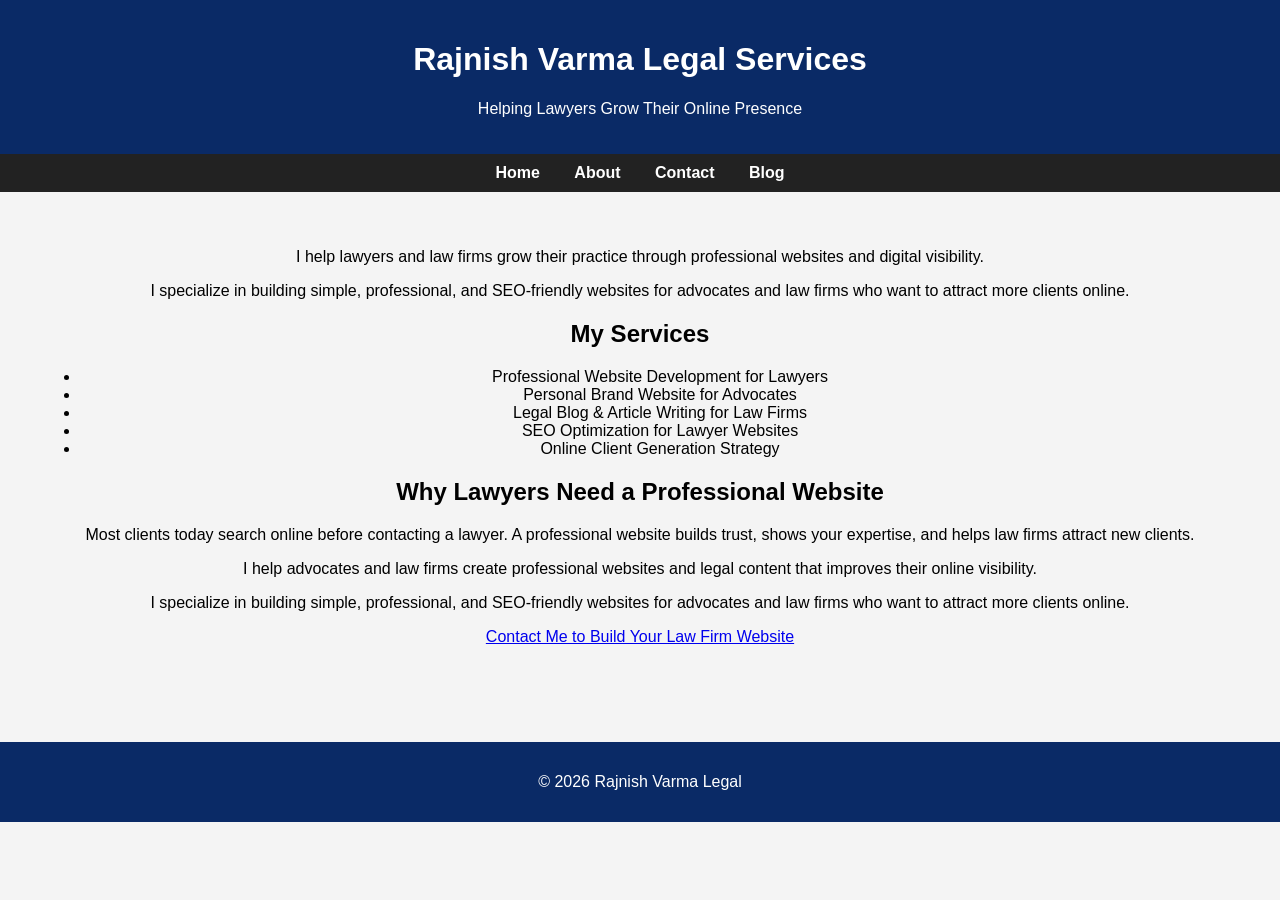
==== index.html @ 030a2925 "Add files via upload upload website files" ====
<!DOCTYPE html>
<html>

<head>
<title>Rajnish Varma Legal Services</title>
<link rel="stylesheet" href="style.css">
</head>

<body>

<header>
<h1>Rajnish Varma Legal Services</h1>
<p>Helping Lawyers Grow Their Online Presence</p>
</header>

<nav>
<a href="index.html">Home</a>
<a href="about.html">About</a>
<a href="contact.html">Contact</a>
<a href="blog.html">Blog</a>
</nav>

<div class="container">
<p>
I help lawyers and law firms grow their practice through professional websites and digital visibility.
</p>

<p>
I specialize in building simple, professional, and SEO-friendly websites for advocates and law firms who want to attract more clients online.
</p>

<h2>My Services</h2>

<ul>
<li>Professional Website Development for Lawyers</li>
<li>Personal Brand Website for Advocates</li>
<li>Legal Blog & Article Writing for Law Firms</li>
<li>SEO Optimization for Lawyer Websites</li>
<li>Online Client Generation Strategy</li>
</ul>

<h2>Why Lawyers Need a Professional Website</h2>

<p>
Most clients today search online before contacting a lawyer.
A professional website builds trust, shows your expertise,
and helps law firms attract new clients.
</p>

<p>
I help advocates and law firms create professional websites
and legal content that improves their online visibility.
</p>
<p>
I specialize in building simple, professional, and SEO-friendly websites
for advocates and law firms who want to attract more clients online.
</p>

<p>
<a href="contact.html">Contact Me to Build Your Law Firm Website</a>
</p>

</div>

<footer>
<p>© 2026 Rajnish Varma Legal</p>
</footer>

</body>

</html>
---- style.css ----
body{
font-family: Arial, sans-serif;
margin:0;
background:#f4f4f4;
}

header{
background:#0a2a66;
color:white;
padding:20px;
text-align:center;
}

nav{
background:#222;
padding:10px;
text-align:center;
}

nav a{
color:white;
margin:0 15px;
text-decoration:none;
font-weight:bold;
}

nav a:hover{
color:#ffd700;
}

.container{
padding:40px;
text-align:center;
}

footer{
background:#0a2a66;
color:white;
text-align:center;
padding:15px;
margin-top:40px;
}
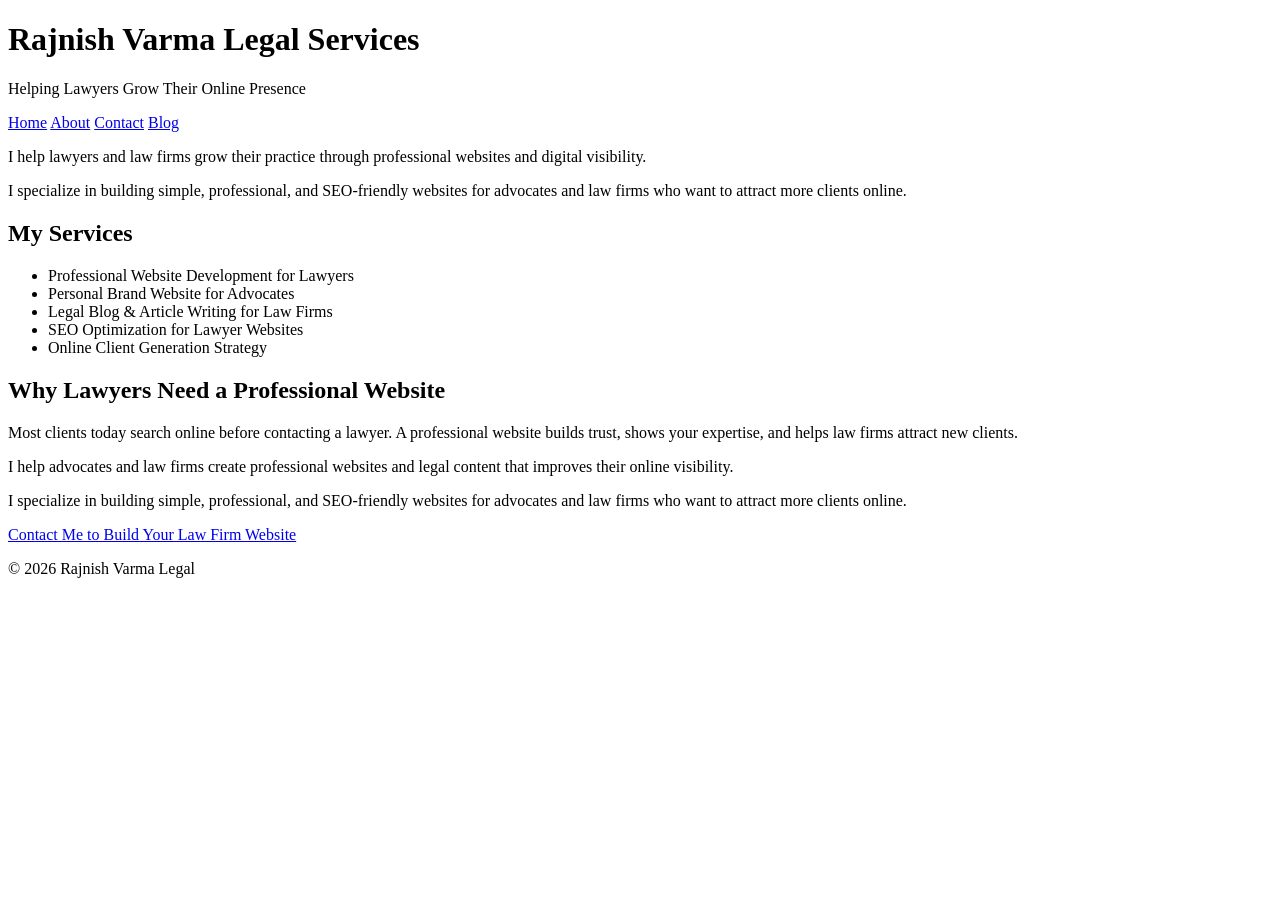
==== commit 7c103ee8: "Refactor index.html to include CSS styles" ====
--- a/index.html
+++ b/index.html
@@ -3,7 +3,67 @@
 
 <head>
 <title>Rajnish Varma Legal Services</title>
-<link rel="stylesheet" href="style.css">
+<link rel="stylesheet" href="body{
+font-family: Arial, sans-serif;
+margin:0;
+padding:0;
+line-height:1.6;
+}
+
+header{
+background:#1e2a38;
+color:white;
+text-align:center;
+padding:40px;
+}
+
+nav{
+background:#f4f4f4;
+padding:10px;
+text-align:center;
+}
+
+nav a{
+margin:10px;
+text-decoration:none;
+font-weight:bold;
+color:#333;
+}
+
+section{
+padding:40px;
+max-width:900px;
+margin:auto;
+}
+
+h2{
+color:#1e2a38;
+}
+
+ul{
+line-height:1.8;
+}
+
+button{
+background:#25D366;
+color:white;
+border:none;
+padding:12px 20px;
+cursor:pointer;
+border-radius:5px;
+}
+
+button:hover{
+background:#128C7E;
+}
+
+footer{
+background:#1e2a38;
+color:white;
+text-align:center;
+padding:20px;
+margin-top:40px;
+}">
 </head>
 
 <body>
@@ -68,4 +128,5 @@
 
 </body>
 
-</html>+
+</html>
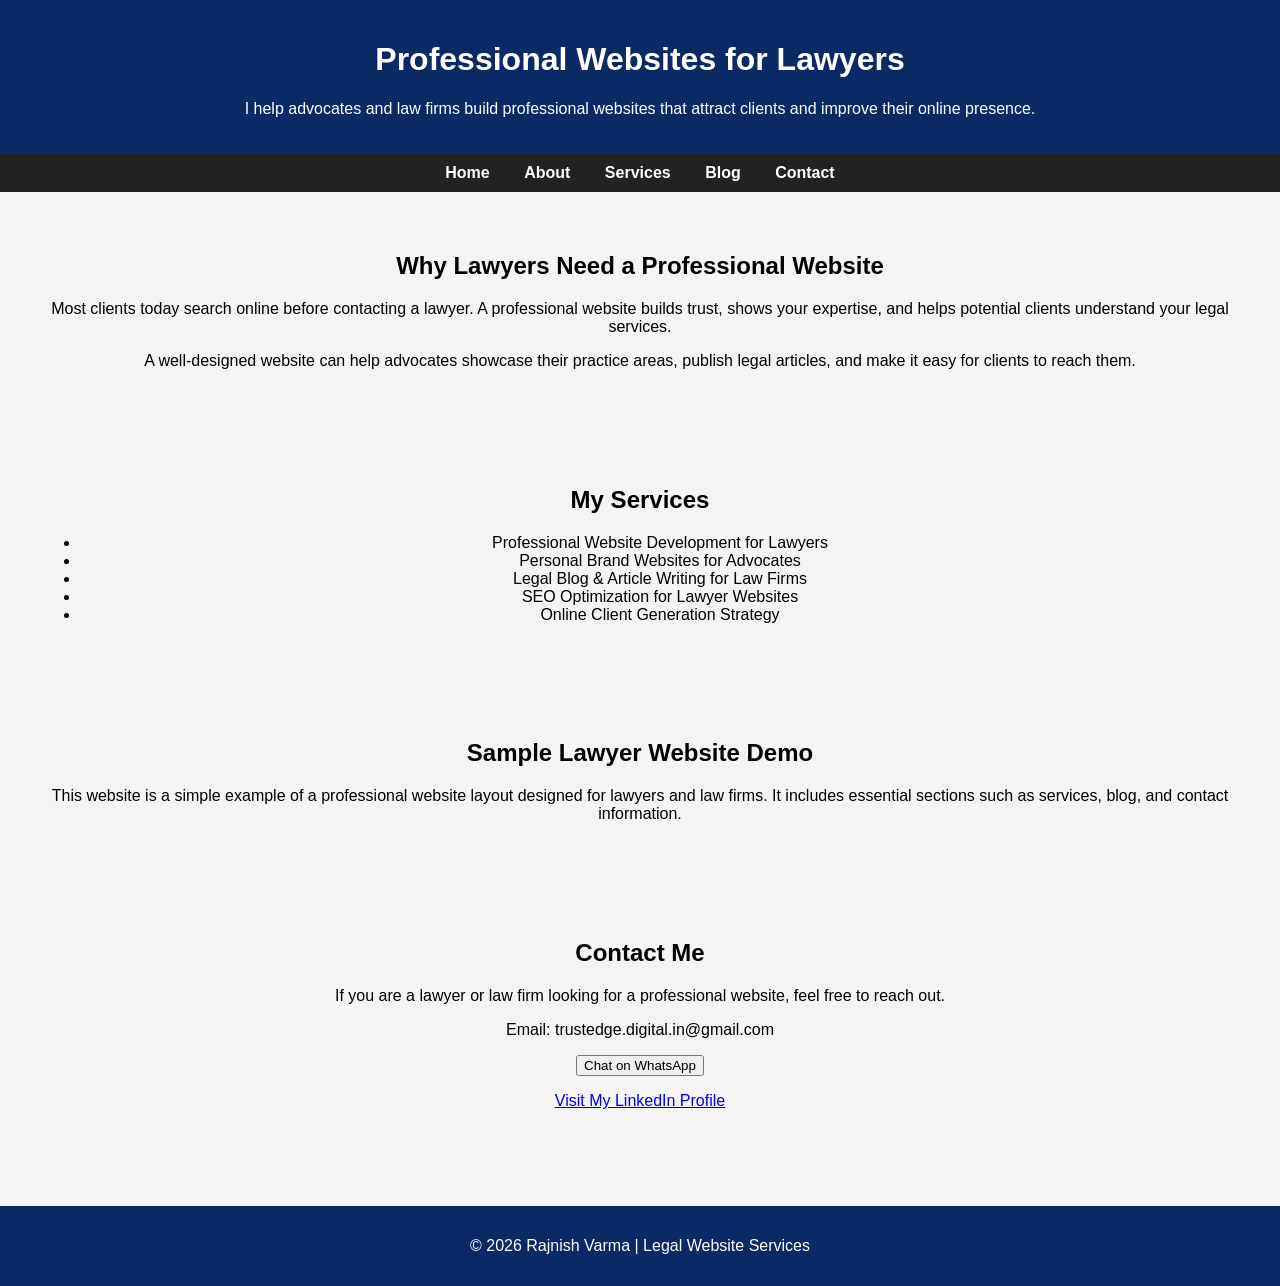
==== commit aaa1fe98: "Revise index.html for improved content and layout Updated the website content and structure to enhan" ====
--- a/index.html
+++ b/index.html
@@ -1,132 +1,127 @@
 <!DOCTYPE html>
-<html>
+<html lang="en">
 
 <head>
-<title>Rajnish Varma Legal Services</title>
-<link rel="stylesheet" href="body{
-font-family: Arial, sans-serif;
-margin:0;
-padding:0;
-line-height:1.6;
-}
 
-header{
-background:#1e2a38;
-color:white;
-text-align:center;
-padding:40px;
-}
+<meta charset="UTF-8">
+<meta name="viewport" content="width=device-width, initial-scale=1.0">
 
-nav{
-background:#f4f4f4;
-padding:10px;
-text-align:center;
-}
+<title>Rajnish Varma | Professional Websites for Lawyers</title>
 
-nav a{
-margin:10px;
-text-decoration:none;
-font-weight:bold;
-color:#333;
-}
+<link rel="stylesheet" href="style.css">
 
-section{
-padding:40px;
-max-width:900px;
-margin:auto;
-}
-
-h2{
-color:#1e2a38;
-}
-
-ul{
-line-height:1.8;
-}
-
-button{
-background:#25D366;
-color:white;
-border:none;
-padding:12px 20px;
-cursor:pointer;
-border-radius:5px;
-}
-
-button:hover{
-background:#128C7E;
-}
-
-footer{
-background:#1e2a38;
-color:white;
-text-align:center;
-padding:20px;
-margin-top:40px;
-}">
 </head>
 
 <body>
 
 <header>
-<h1>Rajnish Varma Legal Services</h1>
-<p>Helping Lawyers Grow Their Online Presence</p>
+
+<h1>Professional Websites for Lawyers</h1>
+
+<p>
+I help advocates and law firms build professional websites that attract clients and improve their online presence.
+</p>
+
 </header>
 
 <nav>
+
 <a href="index.html">Home</a>
 <a href="about.html">About</a>
+<a href="services.html">Services</a>
+<a href="blog.html">Blog</a>
 <a href="contact.html">Contact</a>
-<a href="blog.html">Blog</a>
+
 </nav>
 
 <div class="container">
+
+<h2>Why Lawyers Need a Professional Website</h2>
+
 <p>
-I help lawyers and law firms grow their practice through professional websites and digital visibility.
+Most clients today search online before contacting a lawyer. A professional website builds trust, shows your expertise, and helps potential clients understand your legal services.
 </p>
 
 <p>
-I specialize in building simple, professional, and SEO-friendly websites for advocates and law firms who want to attract more clients online.
+A well-designed website can help advocates showcase their practice areas, publish legal articles, and make it easy for clients to reach them.
 </p>
+
+</div>
+
+
+<div class="container">
 
 <h2>My Services</h2>
 
 <ul>
+
 <li>Professional Website Development for Lawyers</li>
-<li>Personal Brand Website for Advocates</li>
+
+<li>Personal Brand Websites for Advocates</li>
+
 <li>Legal Blog & Article Writing for Law Firms</li>
+
 <li>SEO Optimization for Lawyer Websites</li>
+
 <li>Online Client Generation Strategy</li>
+
 </ul>
 
-<h2>Why Lawyers Need a Professional Website</h2>
+</div>
+
+
+<div class="container">
+
+<h2>Sample Lawyer Website Demo</h2>
 
 <p>
-Most clients today search online before contacting a lawyer.
-A professional website builds trust, shows your expertise,
-and helps law firms attract new clients.
-</p>
-
-<p>
-I help advocates and law firms create professional websites
-and legal content that improves their online visibility.
-</p>
-<p>
-I specialize in building simple, professional, and SEO-friendly websites
-for advocates and law firms who want to attract more clients online.
-</p>
-
-<p>
-<a href="contact.html">Contact Me to Build Your Law Firm Website</a>
+This website is a simple example of a professional website layout designed for lawyers and law firms. It includes essential sections such as services, blog, and contact information.
 </p>
 
 </div>
 
+
+<div class="container">
+
+<h2>Contact Me</h2>
+
+<p>
+If you are a lawyer or law firm looking for a professional website, feel free to reach out.
+</p>
+
+<p>
+Email: trustedge.digital.in@gmail.com
+</p>
+
+<p>
+
+<a href="https://wa.me/919473610747">
+
+<button>Chat on WhatsApp</button>
+
+</a>
+
+</p>
+
+<p>
+
+<a href="https://www.linkedin.com/in/rajnish-varma-8863523b3">
+
+Visit My LinkedIn Profile
+
+</a>
+
+</p>
+
+</div>
+
+
 <footer>
-<p>© 2026 Rajnish Varma Legal</p>
+
+<p>© 2026 Rajnish Varma | Legal Website Services</p>
+
 </footer>
 
 </body>
 
-
 </html>
--- a/style.css
+++ b/style.css
@@ -0,0 +1,42 @@
+body{
+font-family: Arial, sans-serif;
+margin:0;
+background:#f4f4f4;
+}
+
+header{
+background:#0a2a66;
+color:white;
+padding:20px;
+text-align:center;
+}
+
+nav{
+background:#222;
+padding:10px;
+text-align:center;
+}
+
+nav a{
+color:white;
+margin:0 15px;
+text-decoration:none;
+font-weight:bold;
+}
+
+nav a:hover{
+color:#ffd700;
+}
+
+.container{
+padding:40px;
+text-align:center;
+}
+
+footer{
+background:#0a2a66;
+color:white;
+text-align:center;
+padding:15px;
+margin-top:40px;
+}
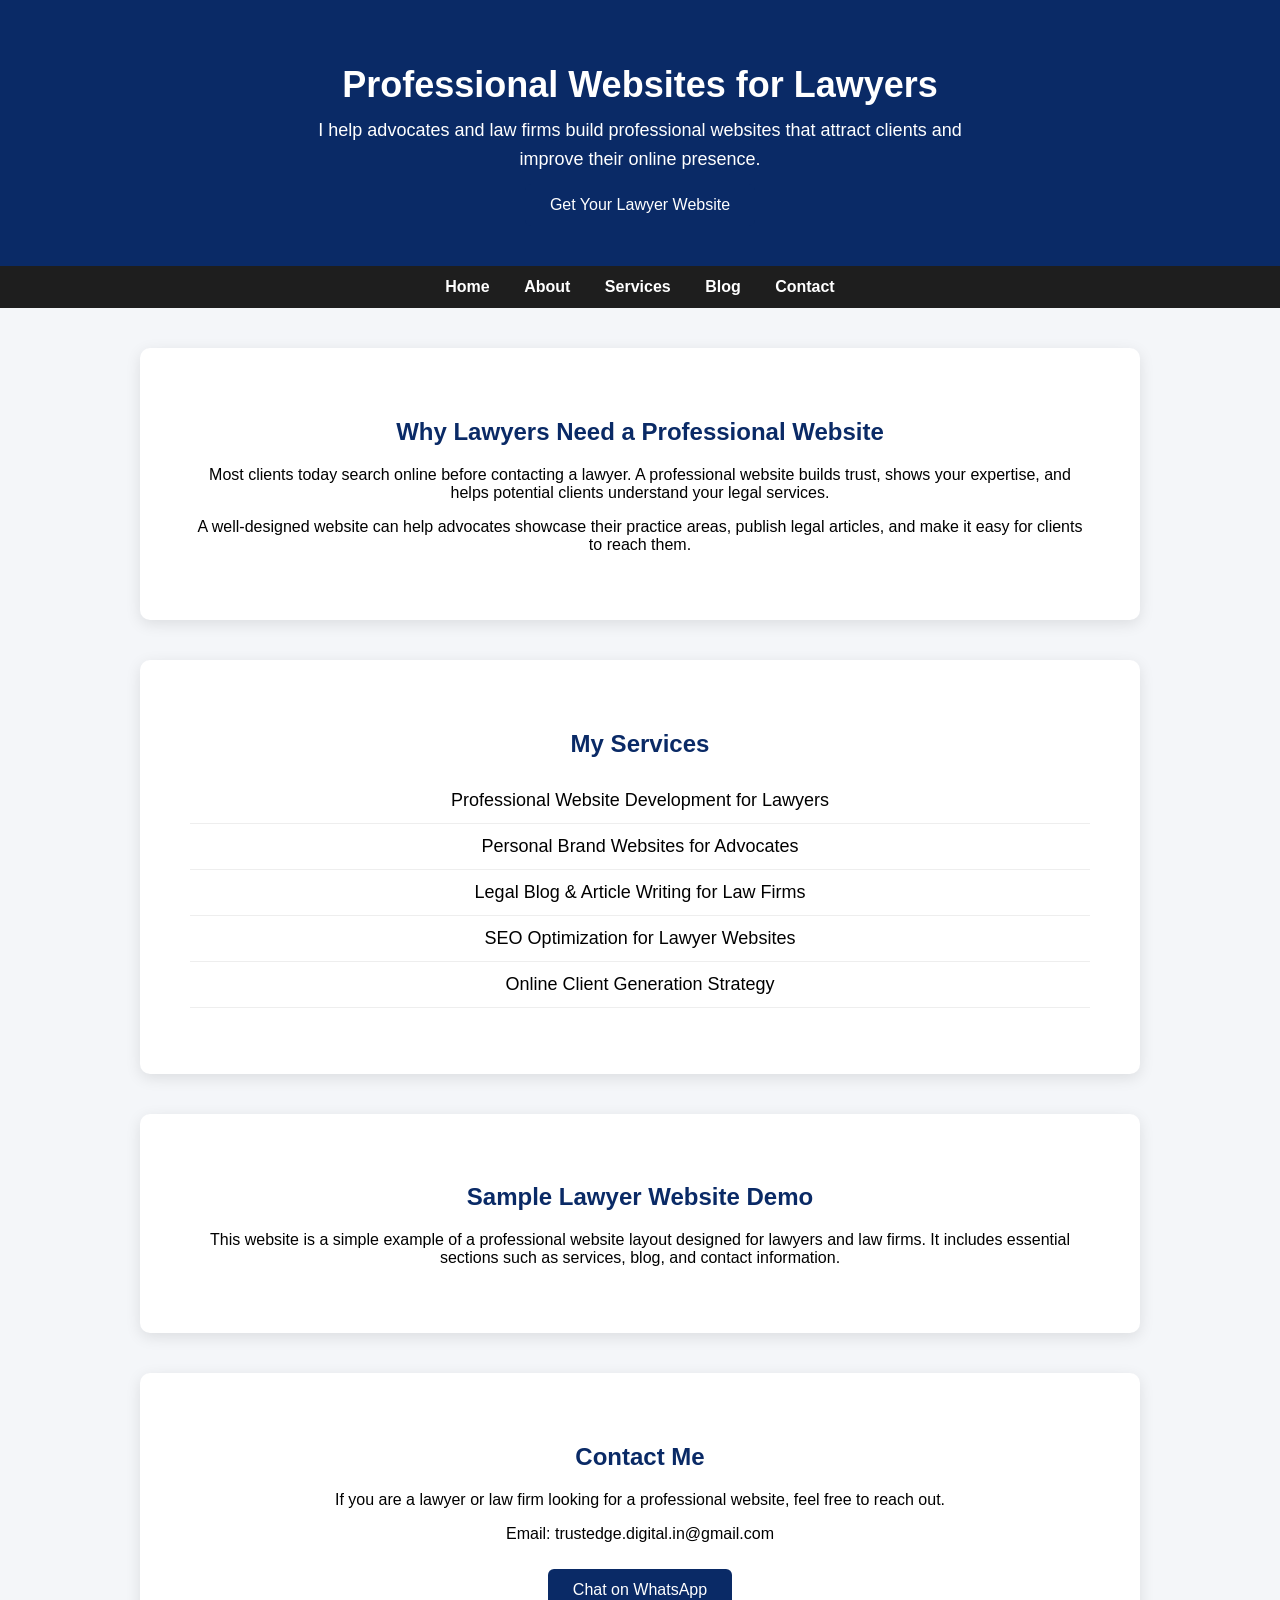
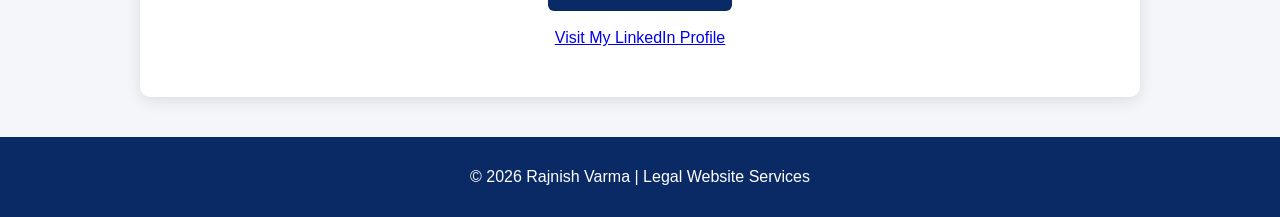
==== commit 05e03ce3: "Update index.html" ====
--- a/index.html
+++ b/index.html
@@ -22,6 +22,10 @@
 I help advocates and law firms build professional websites that attract clients and improve their online presence.
 </p>
 
+<a href="contact.html">
+<button>Get Your Lawyer Website</button>
+</a>
+
 </header>
 
 <nav>
@@ -33,6 +37,7 @@
 <a href="contact.html">Contact</a>
 
 </nav>
+
 
 <div class="container">
 
@@ -89,29 +94,17 @@
 If you are a lawyer or law firm looking for a professional website, feel free to reach out.
 </p>
 
-<p>
-Email: trustedge.digital.in@gmail.com
-</p>
-
-<p>
+<p>Email: trustedge.digital.in@gmail.com</p>
 
 <a href="https://wa.me/919473610747">
-
 <button>Chat on WhatsApp</button>
-
 </a>
 
-</p>
+<br><br>
 
-<p>
-
-<a href="https://www.linkedin.com/in/rajnish-varma-8863523b3">
-
+<a href="https://www.linkedin.com">
 Visit My LinkedIn Profile
-
 </a>
-
-</p>
 
 </div>
 
--- a/style.css
+++ b/style.css
@@ -1,19 +1,35 @@
 body{
 font-family: Arial, sans-serif;
 margin:0;
-background:#f4f4f4;
+background:#f4f6f9;
 }
+
+/* Header */
 
 header{
 background:#0a2a66;
 color:white;
-padding:20px;
+padding:40px 20px;
 text-align:center;
 }
 
+header h1{
+font-size:36px;
+margin-bottom:10px;
+}
+
+header p{
+max-width:700px;
+margin:auto;
+font-size:18px;
+line-height:1.6;
+}
+
+/* Navigation */
+
 nav{
-background:#222;
-padding:10px;
+background:#1e1e1e;
+padding:12px;
 text-align:center;
 }
 
@@ -22,16 +38,63 @@
 margin:0 15px;
 text-decoration:none;
 font-weight:bold;
+font-size:16px;
 }
 
 nav a:hover{
 color:#ffd700;
 }
 
+/* Sections */
+
 .container{
-padding:40px;
+padding:50px;
+max-width:900px;
+margin:40px auto;
 text-align:center;
+background:white;
+border-radius:10px;
+box-shadow:0 4px 15px rgba(0,0,0,0.1);
 }
+
+/* Headings */
+
+h2{
+color:#0a2a66;
+margin-bottom:20px;
+}
+
+/* Services List */
+
+ul{
+list-style:none;
+padding:0;
+}
+
+ul li{
+padding:12px;
+font-size:18px;
+border-bottom:1px solid #eee;
+}
+
+/* Button */
+
+button{
+background:#0a2a66;
+color:white;
+padding:12px 25px;
+border:none;
+border-radius:6px;
+font-size:16px;
+cursor:pointer;
+margin-top:10px;
+}
+
+button:hover{
+background:#061a40;
+}
+
+/* Footer */
 
 footer{
 background:#0a2a66;
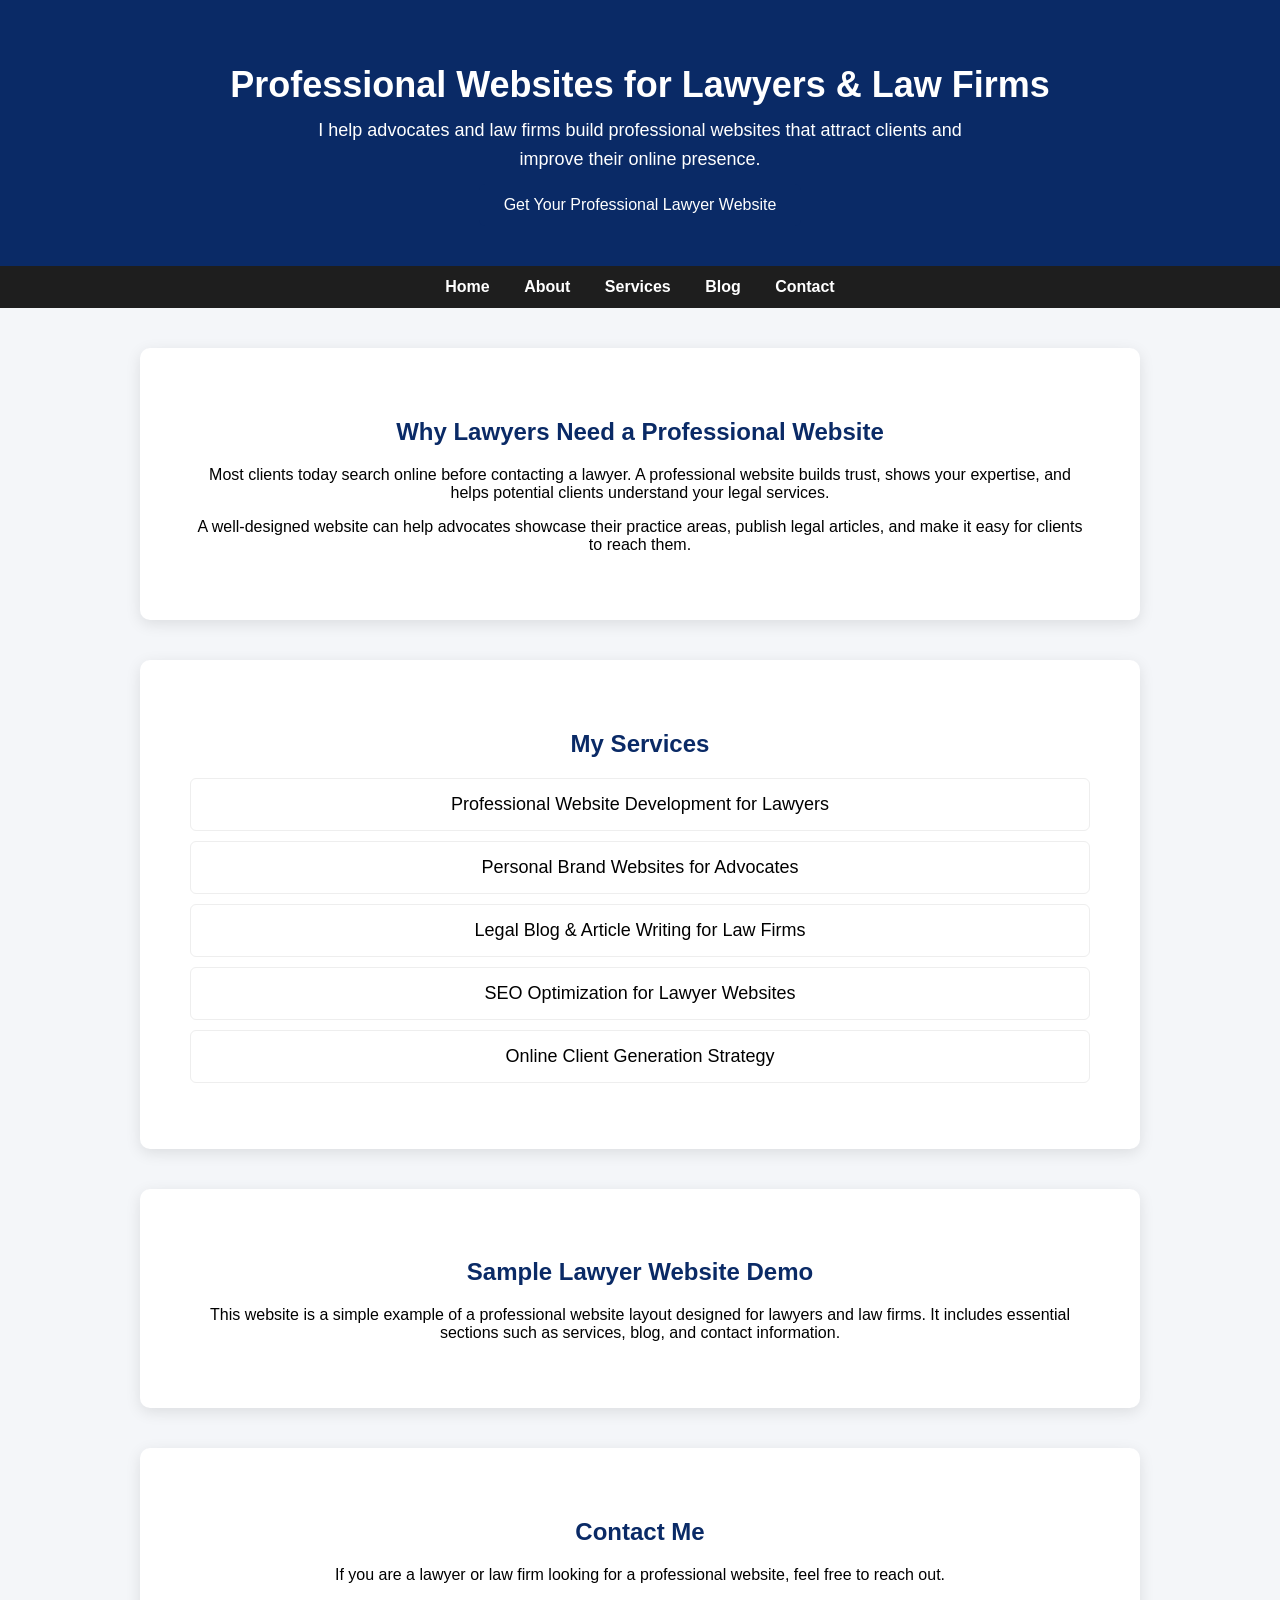
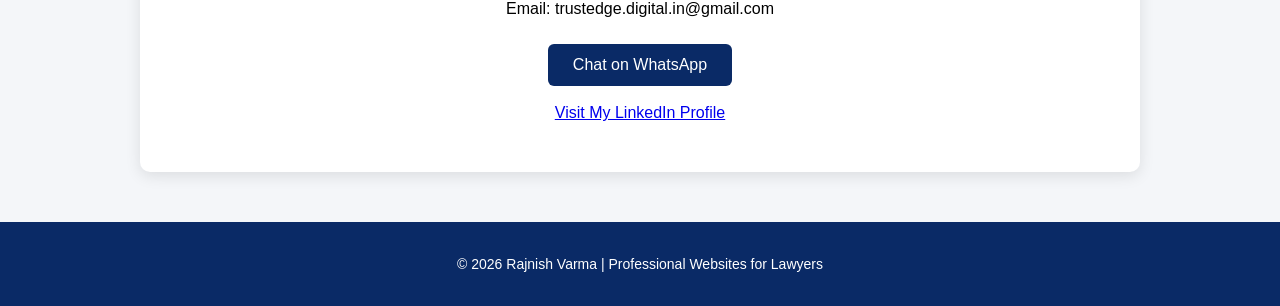
==== commit 0e0b843c: "Update header and button text in index.html" ====
--- a/index.html
+++ b/index.html
@@ -16,14 +16,14 @@
 
 <header>
 
-<h1>Professional Websites for Lawyers</h1>
+<h1>Professional Websites for Lawyers & Law Firms</h1>
 
 <p>
 I help advocates and law firms build professional websites that attract clients and improve their online presence.
 </p>
 
 <a href="contact.html">
-<button>Get Your Lawyer Website</button>
+<button>Get Your Professional Lawyer Website</button>
 </a>
 
 </header>
@@ -111,10 +111,11 @@
 
 <footer>
 
-<p>© 2026 Rajnish Varma | Legal Website Services</p>
+<p>© 2026 Rajnish Varma | Professional Websites for Lawyers</p>
 
 </footer>
 
 </body>
 
 </html>
+
--- a/style.css
+++ b/style.css
@@ -72,9 +72,11 @@
 }
 
 ul li{
-padding:12px;
+padding:15px;
 font-size:18px;
-border-bottom:1px solid #eee;
+border:1px solid #eee;
+margin-bottom:10px;
+border-radius:6px;
 }
 
 /* Button */
@@ -100,6 +102,7 @@
 background:#0a2a66;
 color:white;
 text-align:center;
-padding:15px;
-margin-top:40px;
+padding:20px;
+margin-top:50px;
+font-size:14px;
 }
